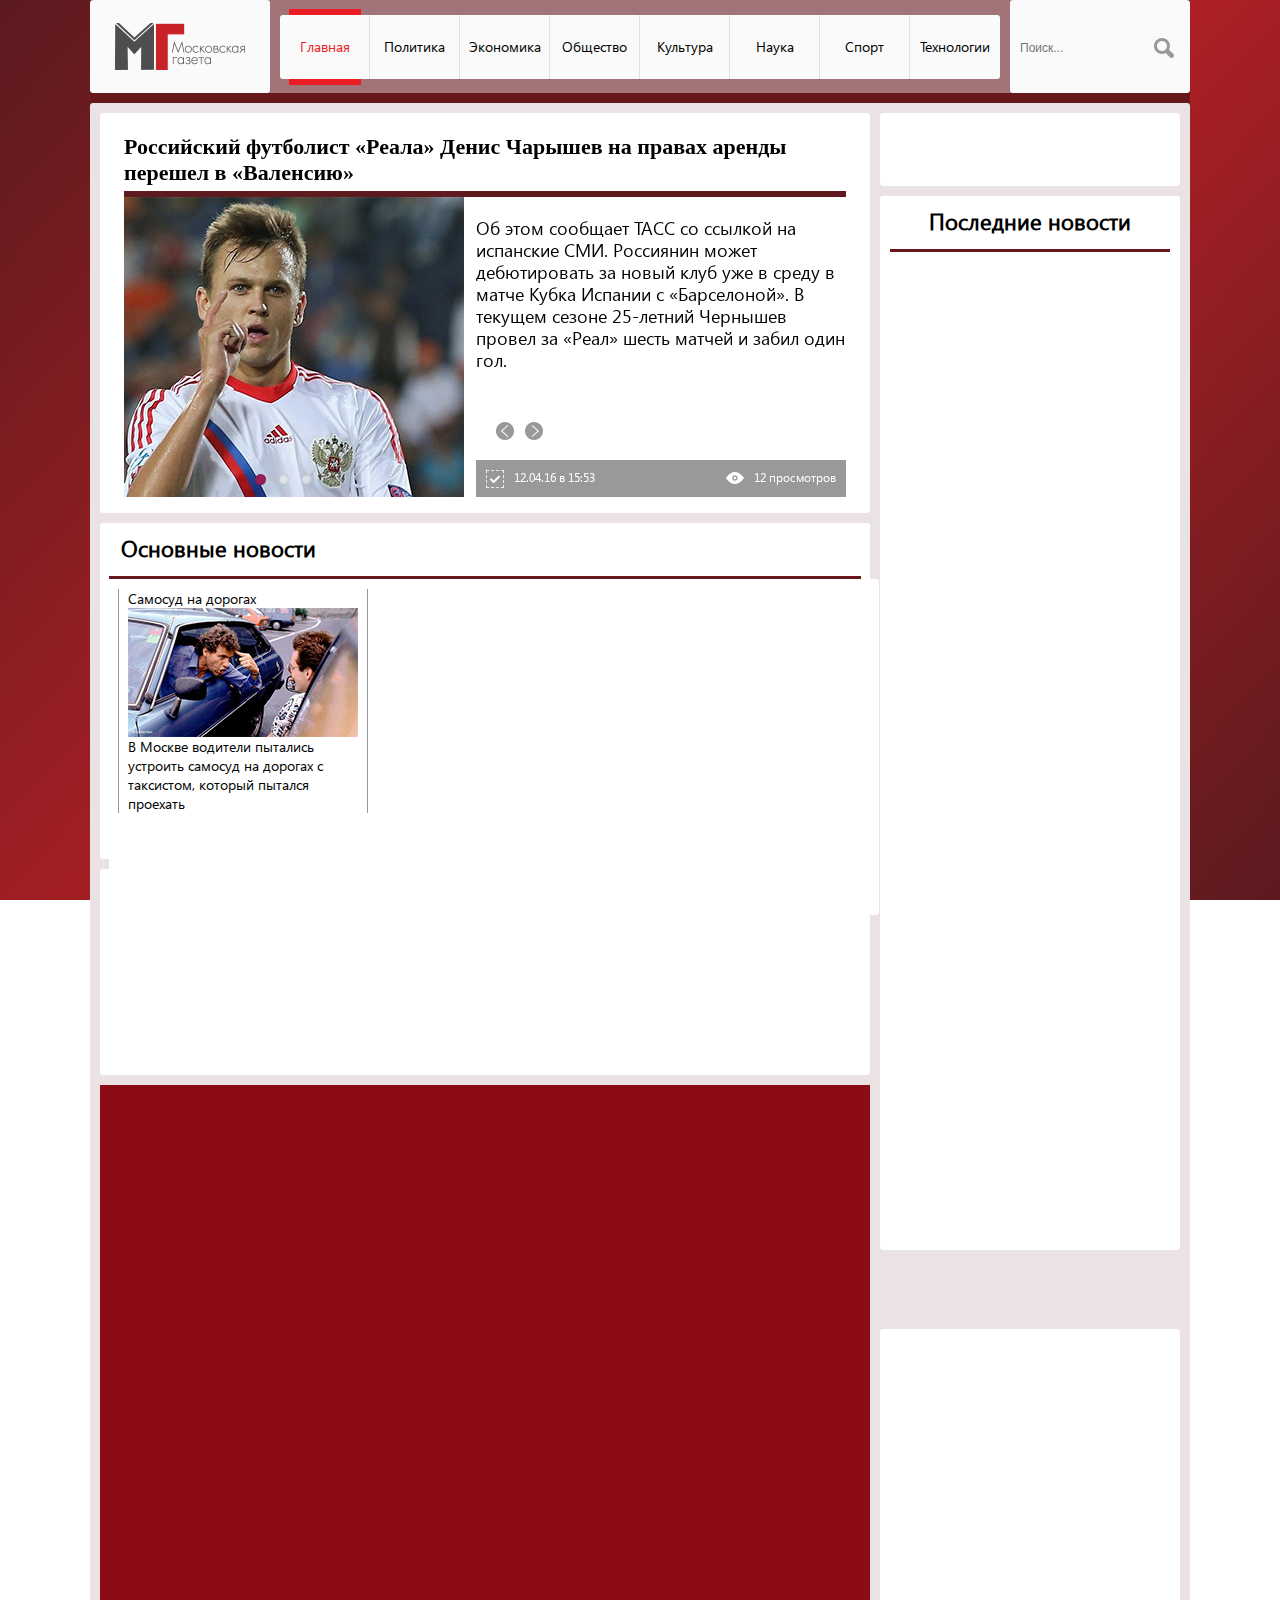
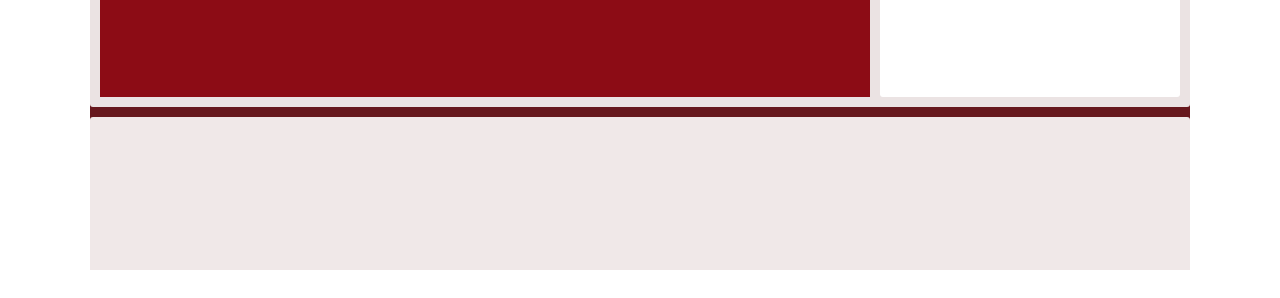
==== v2/index.html @ e8dce925 "Вторая версия" ====
<!DOCTYPE html>
<html lang="ru">
<head>
    <meta charset="UTF-8">
    <link rel="stylesheet" href="css/flexslider.css" type="text/css" media="screen" />
    <link rel="stylesheet" href="css/style.css">
    <meta name="viewport" content="width=device-width, initial-scale=1.0"> 
    <meta name="description" content="Московская газета - главный источник актуальной информации, новостей во всех сферах жизни.">
    <meta name="keywords" content="московская газета, Московская газета, газета, Москва, москва, новости, политика, экономика, события в Москве, подписка">
    <script src="https://ajax.googleapis.com/ajax/libs/jquery/1.12.4/jquery.min.js"></script>
    <title>Московская газета</title>
</head>
<body>
    <div class="wrapper">
       <header>
           <div class="logo left"><a href="/" title="Московская газета"></a></div>
           <nav class="left">
                <ul>
                    <li class="active"><a href="/">Главная</a></li>
                    <li><a href="#">Политика</a></li>
                    <li><a href="#">Экономика</a></li>
                    <li><a href="#">Общество</a></li>
                    <li><a href="#">Культура</a></li>
                    <li><a href="#">Наука</a></li>
                    <li><a href="#">Спорт</a></li>
                    <li><a href="#">Технологии</a></li>
                </ul>
            </nav>
           <div class="search right">
               <form action="#" method="get">
                    <input type="text" name="search" placeholder="Поиск...">
                    <input type="submit" value=" ">
                </form>
           </div>
       </header>
       <div class="container">
           <div class="main left">
                   <div class="flexslider">
                       <ul class="slides">
                           <li>
                               <div class="title_slide"><a href="#">Российский футболист «Реала» Денис Чарышев на правах аренды перешел в «Валенсию»</a></div>
                               <div class="photo left">
                                   <a href="#"><img src="img/slider_photo1.jpg" alt="Денис Чарышев"></a>
                               </div>
                               <div class="text_slide right">
                                   Об этом сообщает ТАСС со ссылкой на испанские СМИ. Россиянин может дебютировать за новый клуб уже в среду в матче Кубка Испании с «Барселоной». В текущем сезоне 25-летний Чернышев провел за «Реал» шесть матчей и забил один гол.
                               </div>
                               <div class="info_slide right">
                                   <div class="date left">12.04.16 в 15:53</div><div class="view right">12 просмотров</div>
                               </div>
                           </li>
                           <li>
                               <div class="title_slide"><a href="#">Стали известны все 30 футболистов, из которых France Football выберет лучшего игрока 2016-го года.</a></div>
                               <div class="photo left">
                                   <a href="#"><img src="img/slider_photo2.jpg" alt="лучшие игроки 2016-го года"></a>
                               </div>
                               <div class="text_slide right">
                                   В этом году France Football будет проводить церемонию вновь самостоятельно, без участия ФИФА. Это значит, что выбирать лучшего футболиста будут только журналисты, без участия тренеров и капитанов сборных команд со всего мира.
                               </div>
                               <div class="info_slide right">
                                   <div class="date left">10.04.16 в 10:22</div><div class="view right">8 просмотров</div>
                               </div>
                           </li>
                           <li>
                               <div class="title_slide"><a href="#">Полузащитник миланского Интера и сборной Хорватии Марцело Брозович вскоре может сменить клуб</a></div>
                               <div class="photo left">
                                   <a href="#"><img src="img/slider_photo3.jpg" alt="Марцело Брозович"></a>
                               </div>
                               <div class="text_slide right">
                                   Напомним, что 23-летний хавбек защищает цвета нерадзурри с января 2015 года. Однако с приходом на тренерский мостик Интера голландца Франка де Бура хорват потерял место в стартовом составе команды.
                               </div>
                               <div class="info_slide right">
                                   <div class="date left">10.03.16 в 12:44</div><div class="view right">5 просмотров</div>
                               </div>
                           </li>
                       </ul>
                   </div>
               <div class="main_news">
                   <div class="title_news"><a href="#">Основные новости</a></div>
                   <ul class="main_news">
                       <li>
                           <div class="title"><a href="#">Самосуд на  дорогах</a></div>
                           <div class="photo"><a href="#"><img src="img/pic_main_news.jpg" alt="Самосуд на  дорогах"></a></div>
                           <div class="text">В Москве водители пытались устроить самосуд на дорогах с таксистом, который пытался проехать</div>
                           <div class="info">
                               <div class="date_info"></div>
                               <div class="view_info"></div>
                           </div>    
                       </li>
                       <li></li>
                       <li></li>
                   </ul>
               </div>
               <div class="sale"></div>
               <div class="box_news"></div>
           </div>
           <div class="sidebar left">
               <div class="social"></div>
               <div class="last_news">
                   <div class="title_news"><a href="#">Последние новости</a></div>
               </div>
               <div class="banner"></div>
           </div>
       </div>
       <footer></footer> 
    </div>
    <script defer src="js/jquery.flexslider.js"></script>
    <script type="text/javascript" charset="utf-8">
        $(window).load(function() {
        $('.flexslider').flexslider();
        });
    </script>
</body>
</html>
---- v2/css/style.css ----
ol, ul {list-style: none;}
* {
	margin: 0;
	padding: 0;
	outline: none;
	-webkit-box-sizing: border-box;
	-moz-box-sizing: border-box;
	box-sizing: border-box;
}
a, a:hover {text-decoration: none;}
a {color: #000;}
a:hover {color: #696969;}
/* font-family: "SegoeUISemiBold"; */
@font-face {
    font-family: "SegoeUISemiBold";
    src: url("../fonts/SegoeUISemiBold/SegoeUISemiBold.eot");
    src: url("../fonts/SegoeUISemiBold/SegoeUISemiBold.eot?#iefix")format("embedded-opentype"),
    url("../fonts/SegoeUISemiBold/SegoeUISemiBold.woff") format("woff"),
    url("../fonts/SegoeUISemiBold/SegoeUISemiBold.ttf") format("truetype");
    font-style: normal;
    font-weight: normal;
}
/* font-family: "SegoeUIRegular"; */
@font-face {
    font-family: "SegoeUIRegular";
    src: url("../fonts/SegoeUIRegular/SegoeUIRegular.eot");
    src: url("../fonts/SegoeUIRegular/SegoeUIRegular.eot?#iefix")format("embedded-opentype"),
    url("../fonts/SegoeUIRegular/SegoeUIRegular.woff") format("woff"),
    url("../fonts/SegoeUIRegular/SegoeUIRegular.ttf") format("truetype");
    font-style: normal;
    font-weight: normal;
}
.left {float: left;}
.right {float: right;}
html {height: 100%;}
body {
	height: 100%;
	font: 14px SegoeUIRegular, sans-serif;
    color: #000;
    background: linear-gradient(132deg, rgb(91,26,31) 0%, rgb(181,32,37) 53%, rgb(91,26,31) 100%) no-repeat center center fixed;
    background-size: cover;
}
header,
.container,
footer,
.logo a,
.search,
.flexslider,
.main_news,
.sale,
.sidebar .social,
.last_news,
.banner {border-radius: 3px;}
.wrapper {
    max-width: 1100px;
    margin: 0 auto;
    height: 1870px; /*временно*/ 
    background-color: #67181d;
}
.search input[type=submit],
.info_slide .date:before,
.info_slide .view:before {
    background-repeat: no-repeat;
    background-image: url(../img/sprite.png);
}
header {
    width: 1100px; /*временно*/
    height: 93px;
    background-color: rgba(255, 255, 255, 0.4);
    overflow: hidden;
}
.logo {
    width: 180px;
}
.logo a {
    display: block;
    height: 93px; /*временно*/
    background: url(../img/logo.png) 50% 50% no-repeat #fafafa;
}
nav {
    padding: 9px 10px;
    width: 740px;
    font-size: 0;
}
nav ul {text-align: center;}
nav ul li {display: inline-block;}
nav ul li a {
    width: 90px;
    height: 64px;
    line-height: 64px;
    font-size: 14px;
    display: block;
    border-right: 1px solid #e1e1e1;
    background-color: #fafafa;
}
nav ul li:first-child a {
    border-bottom-left-radius: 3px;
    border-top-left-radius: 3px;
}
nav ul li:last-child a {
    border-right: 0;
    border-bottom-right-radius: 3px;
    border-top-right-radius: 3px;}
nav ul li:hover a,
nav ul .active a {color: #ea1d25;}
nav ul .active:before,
nav ul .active:after {
  margin: 0 auto;
  top: 100%;
  display: block;
  height: 6px;    
  width: 80%;
  content: "";
  background-color: #ea1d25;
}
.search {
    width: 180px;
    height: 93px;    
    background-color: #fafafa;
    line-height: 93px;
}
.search input[type=text] {
    margin-left: 10px;
    font-size: 12px;
    width: 130px;
    height: 26px;
    background-color: transparent;
    border: none;
}
.search input[type=submit] {
    width: 20px;
    height: 20px;
    background-color: transparent;
    cursor: pointer;
    background-position: 0 0;
    border: none;
}
.container {
    width: 1100px; /*временно*/
    height: 1604px; /*временно*/
    background-color: rgba(250, 250, 250, 0.9);
    margin: 10px 0;
    padding: 10px;
}
.main {
    width: 770px; /*временно*/
    height: 1604px; /*временно*/
    margin-right: 10px;
}
.flexslider {
    width: 770px; /*временно*/
    height: 400px; /*временно*/
    background-color: #fff;
    margin-bottom: 10px;
    padding: 17px 20px;
}
.title_slide {
    font: 700 22px Georgia;
    padding-bottom: 5px;
    border-bottom: 6px solid #5f1a1f;
}
.text_slide {
    width: 370px;
    height: 174px;
    overflow: hidden;
    padding-top: 20px;
    font-size: 18px;
    line-height: 22px;
}
.info_slide {
    width: 370px;
    height: 37px;
    background-color: #999;
    margin-top: 89px;
    font-size: 12px;
    color: #fff;
    padding: 10px;
}
.info_slide .date:before,
.info_slide .view:before {
    content: "";
    float: left;
    display: block;
    margin-right: 10px; 
}
.info_slide .date:before {
    width: 18px;
    height: 18px;
    background-position: -21px -1px;  
}
.info_slide .view:before {
    width: 18px;
    height: 12px;
    margin-top: 2px;
    background-position: -21px -20px; 
}
.photo {
    width: 340px;
    height: 300px;
    margin-right: 10px;
}
.main_news {
    width: 770px; /*временно*/
    height: 336px; /*временно*/
    background-color: #fff;
    margin-bottom: 10px;
    padding: 10px 9px;
}
.title_news {
    font-size: 22px;
    font-weight: 600;
    padding: 0 12px 13px 12px;
    border-bottom: 3px solid #67181d;
}
.main_news li {
    float: left;
    padding: 0 9px;
    width: 250px;
    border-left: 1px solid #999;
    border-right: 1px solid #999;
}
.main_news li:first-child {

}
.main_news .photo {
    height: 129px;
    width: 230px;
}
.sale {
    width: 770px; /*временно*/
    height: 206px; /*временно*/
    background-color: #fff;
    margin-bottom: 10px;
}
.box_news {
    width: 770px; /*временно*/
    height: 612px; /*временно*/
    background-color: #8c0c15; /*временно*/
    margin-bottom: 10px;
    padding: 10px;
}
.sidebar {
    width: 300px; /*временно*/
    height: 1604px; /*временно*/
}
.social {
    width: 300px; /*временно*/
    height: 73px; /*временно*/
    background-color: #fff;
    margin-bottom: 10px;
}
.last_news {
    width: 300px; /*временно*/
    height: 1054px; /*временно*/
    background-color: #fff;
    padding: 10px;
}
.last_news .title_news {
    text-align: center;
}
.banner {
    width: 300px; /*временно*/
    height: 368px; /*временно*/
    margin-top: 79px; /*временно*/
    background-color: #fff;
}
footer {
    width: 1100px; /*временно*/
    height: 181px; /*временно*/
    background-color: rgba(255, 255, 255, 0.9);
}
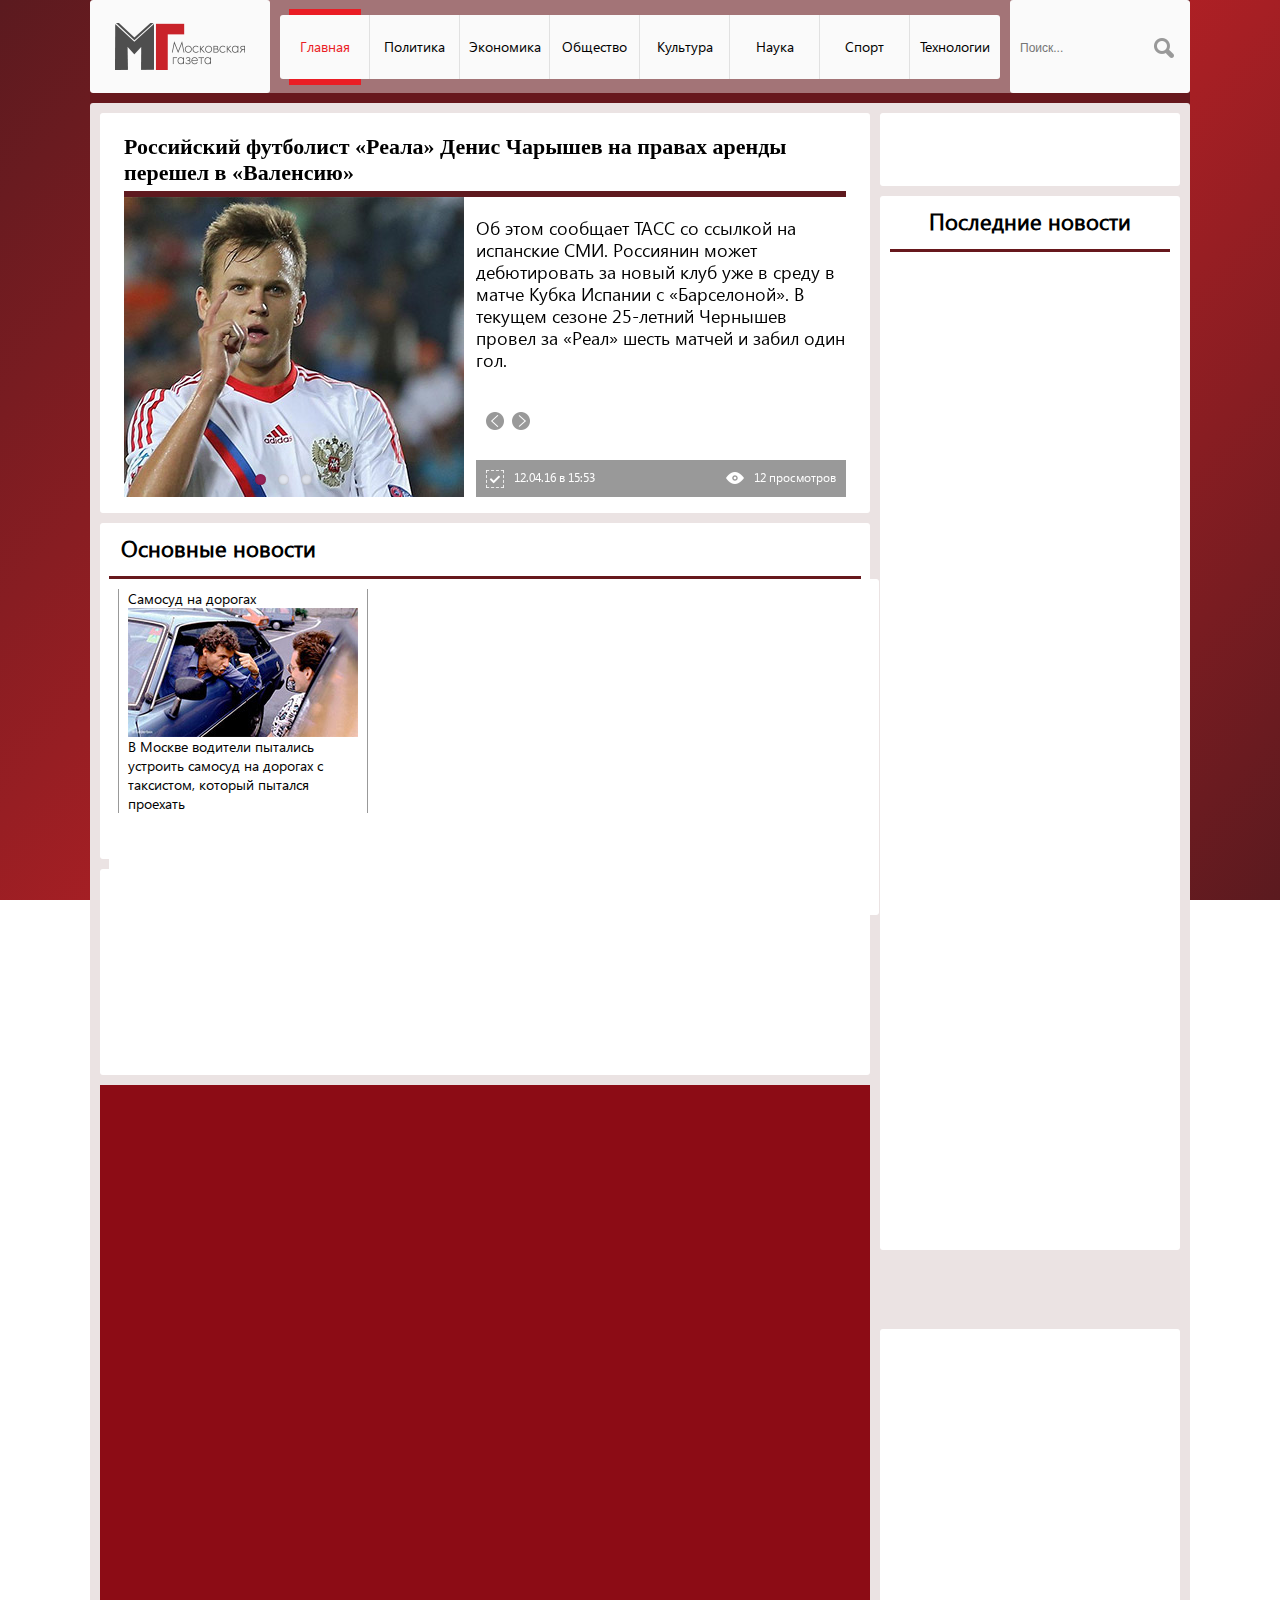
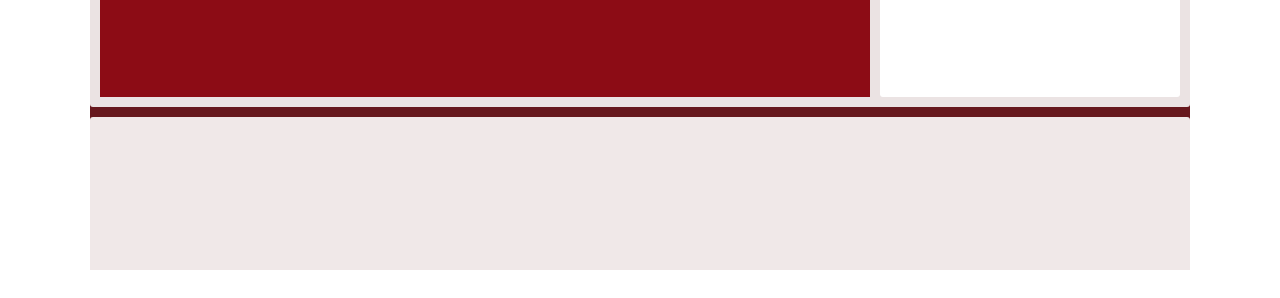
==== commit 67f61756: "Update index.html" ====
--- a/v2/index.html
+++ b/v2/index.html
@@ -62,7 +62,9 @@
                                </div>
                            </li>
                            <li>
-                               <div class="title_slide"><a href="#">Полузащитник миланского Интера и сборной Хорватии Марцело Брозович вскоре может сменить клуб</a></div>
+                               <div class="title_slide">
+                                   <a href="#">Полузащитник1 миланского Интера и сборной Хорватии Марцело Брозович вскоре может сменить клуб</a>
+                               </div>
                                <div class="photo left">
                                    <a href="#"><img src="img/slider_photo3.jpg" alt="Марцело Брозович"></a>
                                </div>
